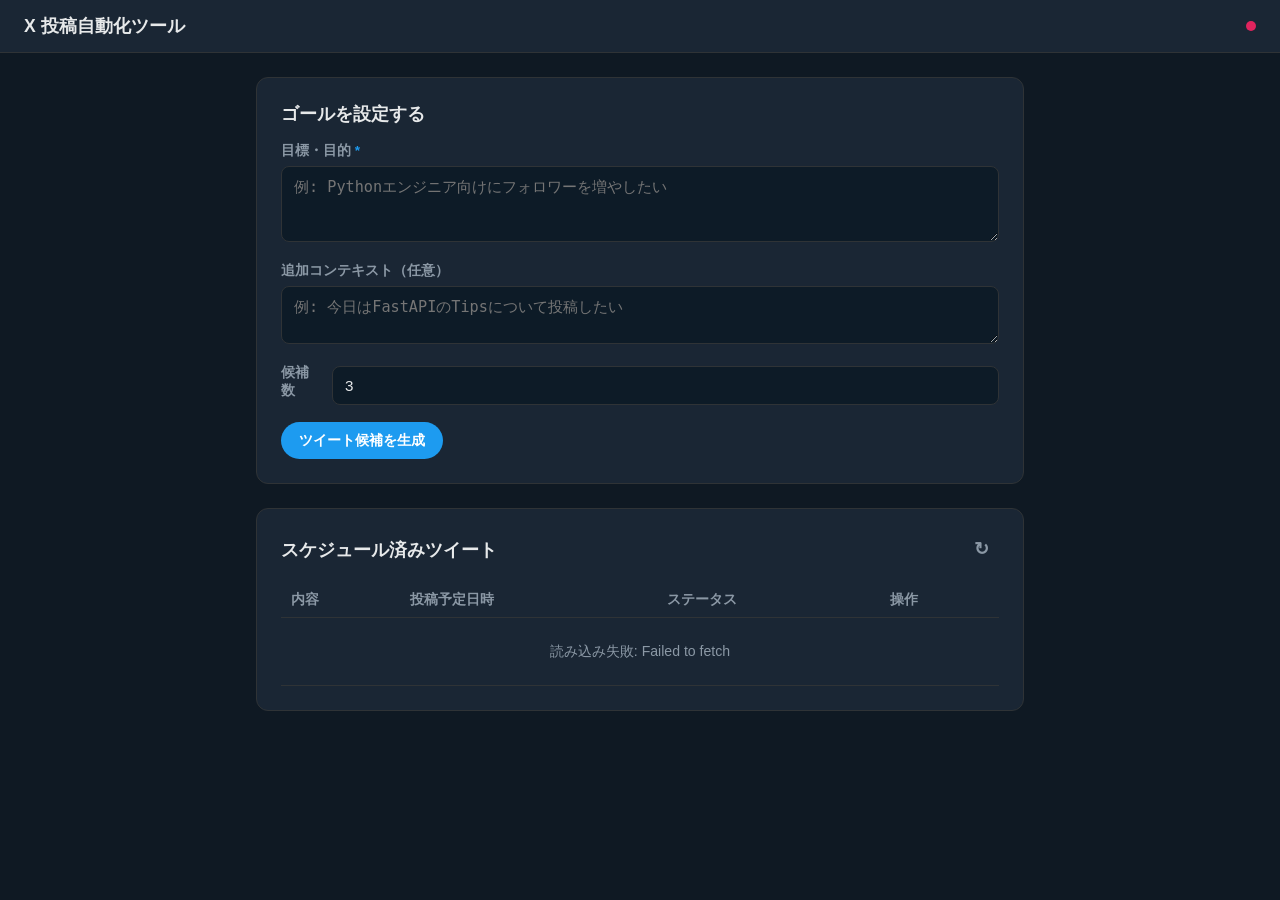
==== frontend/index.html @ 2b23319e "Add X post automation web app with AI-generated tweets and scheduling - Frontend (GitHub Pages): sta" ====
<!DOCTYPE html>
<html lang="ja">
<head>
  <meta charset="UTF-8" />
  <meta name="viewport" content="width=device-width, initial-scale=1.0" />
  <title>X 投稿自動化ツール</title>
  <link rel="stylesheet" href="css/styles.css" />
</head>
<body>

  <!-- Loading overlay -->
  <div id="loading-overlay">
    <div class="spinner"></div>
  </div>

  <!-- Toast container -->
  <div id="toast-container"></div>

  <!-- Navbar -->
  <nav class="navbar">
    <span class="navbar-title">X 投稿自動化ツール</span>
    <span id="health-indicator" class="health-dot" title="バックエンド状態を確認中"></span>
  </nav>

  <main class="container">

    <!-- Section 1: Goal Setup -->
    <section class="card">
      <h2>ゴールを設定する</h2>
      <form id="goal-form">
        <div class="form-group">
          <label for="goal-input">目標・目的 <span class="required">*</span></label>
          <textarea
            id="goal-input"
            placeholder="例: Pythonエンジニア向けにフォロワーを増やしたい"
            rows="3"
            required
          ></textarea>
        </div>
        <div class="form-group">
          <label for="context-input">追加コンテキスト（任意）</label>
          <textarea
            id="context-input"
            placeholder="例: 今日はFastAPIのTipsについて投稿したい"
            rows="2"
          ></textarea>
        </div>
        <div class="form-group form-group-inline">
          <label for="count-input">候補数</label>
          <input id="count-input" type="number" min="1" max="5" value="3" />
        </div>
        <button type="submit" class="btn btn-primary">ツイート候補を生成</button>
      </form>
    </section>

    <!-- Section 2: Tweet Cards -->
    <section id="tweets-section" style="display:none;">
      <h2>ツイート候補</h2>
      <div id="tweet-cards" class="tweet-grid"></div>
    </section>

    <!-- Section 4: Queue -->
    <section class="card queue-section">
      <div class="queue-header-row">
        <h2 id="queue-header">スケジュール済みツイート</h2>
        <button id="refresh-queue" class="btn btn-ghost" title="更新">↻</button>
      </div>
      <table class="queue-table">
        <thead>
          <tr>
            <th>内容</th>
            <th>投稿予定日時</th>
            <th>ステータス</th>
            <th>操作</th>
          </tr>
        </thead>
        <tbody id="queue-body">
          <tr><td colspan="4" class="empty-state">スケジュールはありません</td></tr>
        </tbody>
      </table>
    </section>

  </main>

  <script type="module" src="js/app.js"></script>
</body>
</html>
---- frontend/css/styles.css ----
:root {
  --bg: #0f1923;
  --bg-card: #1a2634;
  --bg-input: #0d1b27;
  --accent: #1d9bf0;
  --accent-hover: #1a8cd8;
  --danger: #e0245e;
  --text: #e7e9ea;
  --text-muted: #8b98a5;
  --border: #2f3336;
  --radius: 12px;
}

* { box-sizing: border-box; margin: 0; padding: 0; }

body {
  background: var(--bg);
  color: var(--text);
  font-family: -apple-system, BlinkMacSystemFont, "Segoe UI", sans-serif;
  min-height: 100vh;
}

/* Navbar */
.navbar {
  background: var(--bg-card);
  border-bottom: 1px solid var(--border);
  padding: 14px 24px;
  display: flex;
  align-items: center;
  gap: 12px;
  position: sticky;
  top: 0;
  z-index: 100;
}

.navbar-title {
  font-size: 1.1rem;
  font-weight: 700;
  flex: 1;
}

.health-dot {
  width: 10px;
  height: 10px;
  border-radius: 50%;
  background: var(--text-muted);
  transition: background 0.3s;
  cursor: help;
}
.health-dot.healthy { background: #00ba7c; }
.health-dot.unhealthy { background: var(--danger); }

/* Container */
.container {
  max-width: 800px;
  margin: 0 auto;
  padding: 24px 16px;
  display: flex;
  flex-direction: column;
  gap: 24px;
}

/* Cards */
.card {
  background: var(--bg-card);
  border: 1px solid var(--border);
  border-radius: var(--radius);
  padding: 24px;
}

h2 {
  font-size: 1.1rem;
  font-weight: 700;
  margin-bottom: 16px;
  color: var(--text);
}

/* Forms */
.form-group {
  margin-bottom: 16px;
}

.form-group-inline {
  display: flex;
  align-items: center;
  gap: 12px;
}

.form-group-inline input {
  width: 70px;
}

label {
  display: block;
  font-size: 0.85rem;
  font-weight: 600;
  color: var(--text-muted);
  margin-bottom: 6px;
}

.required { color: var(--accent); }

textarea, input[type="number"], input[type="datetime-local"] {
  width: 100%;
  background: var(--bg-input);
  border: 1px solid var(--border);
  border-radius: 8px;
  color: var(--text);
  padding: 10px 12px;
  font-size: 0.95rem;
  resize: vertical;
  transition: border-color 0.2s;
}

textarea:focus, input:focus {
  outline: none;
  border-color: var(--accent);
}

/* Buttons */
.btn {
  display: inline-block;
  padding: 9px 18px;
  border: none;
  border-radius: 20px;
  font-size: 0.9rem;
  font-weight: 700;
  cursor: pointer;
  transition: background 0.2s, opacity 0.2s;
}

.btn:disabled { opacity: 0.5; cursor: not-allowed; }

.btn-primary { background: var(--accent); color: #fff; }
.btn-primary:hover:not(:disabled) { background: var(--accent-hover); }

.btn-secondary { background: transparent; color: var(--accent); border: 1px solid var(--accent); }
.btn-secondary:hover { background: rgba(29,155,240,.1); }

.btn-accent { background: #00ba7c; color: #fff; }
.btn-accent:hover { background: #00a06a; }

.btn-danger { background: var(--danger); color: #fff; }
.btn-danger:hover { background: #c41e52; }

.btn-ghost { background: transparent; color: var(--text-muted); font-size: 1.1rem; padding: 6px 10px; }
.btn-ghost:hover { color: var(--text); }

.btn-sm { padding: 5px 12px; font-size: 0.8rem; }

/* Tweet grid */
.tweet-grid {
  display: grid;
  grid-template-columns: repeat(auto-fit, minmax(300px, 1fr));
  gap: 16px;
}

.tweet-card {
  background: var(--bg-card);
  border: 1px solid var(--border);
  border-radius: var(--radius);
  padding: 16px;
  display: flex;
  flex-direction: column;
  gap: 10px;
  transition: border-color 0.2s;
}

.tweet-card.posted { border-color: #00ba7c; opacity: 0.7; }

.tweet-text {
  min-height: 80px;
  background: var(--bg-input);
  border: 1px solid var(--border);
  border-radius: 8px;
  padding: 10px;
  font-size: 0.95rem;
  line-height: 1.5;
  outline: none;
  white-space: pre-wrap;
}

.tweet-text:focus { border-color: var(--accent); }

.char-counter {
  font-size: 0.78rem;
  color: var(--text-muted);
  text-align: right;
}

.char-counter.over-limit { color: var(--danger); font-weight: 700; }

.card-actions {
  display: flex;
  gap: 8px;
  flex-wrap: wrap;
}

/* Schedule panel */
.schedule-panel {
  background: var(--bg);
  border: 1px solid var(--border);
  border-radius: 8px;
  padding: 12px;
  display: flex;
  flex-direction: column;
  gap: 8px;
}

/* Queue */
.queue-section { padding: 24px; }

.queue-header-row {
  display: flex;
  align-items: center;
  margin-bottom: 16px;
}

.queue-header-row h2 { margin-bottom: 0; flex: 1; }

.queue-table {
  width: 100%;
  border-collapse: collapse;
  font-size: 0.88rem;
}

.queue-table th {
  text-align: left;
  color: var(--text-muted);
  font-weight: 600;
  padding: 8px 10px;
  border-bottom: 1px solid var(--border);
}

.queue-table td {
  padding: 10px;
  border-bottom: 1px solid var(--border);
  vertical-align: middle;
}

.queue-content { max-width: 250px; }

.empty-state {
  text-align: center;
  color: var(--text-muted);
  padding: 24px !important;
}

/* Toast */
#toast-container {
  position: fixed;
  bottom: 24px;
  right: 24px;
  display: flex;
  flex-direction: column;
  gap: 8px;
  z-index: 9999;
}

.toast {
  background: var(--bg-card);
  border: 1px solid var(--border);
  border-radius: 8px;
  padding: 12px 16px;
  font-size: 0.88rem;
  max-width: 320px;
  opacity: 0;
  transform: translateX(20px);
  transition: opacity 0.3s, transform 0.3s;
}

.toast.show { opacity: 1; transform: translateX(0); }
.toast-success { border-left: 3px solid #00ba7c; }
.toast-error { border-left: 3px solid var(--danger); }
.toast-info { border-left: 3px solid var(--accent); }

/* Loading overlay */
#loading-overlay {
  display: none;
  position: fixed;
  inset: 0;
  background: rgba(0,0,0,0.5);
  z-index: 9000;
  align-items: center;
  justify-content: center;
}

.spinner {
  width: 40px;
  height: 40px;
  border: 3px solid var(--border);
  border-top-color: var(--accent);
  border-radius: 50%;
  animation: spin 0.8s linear infinite;
}

@keyframes spin { to { transform: rotate(360deg); } }

/* Responsive */
@media (max-width: 600px) {
  .tweet-grid { grid-template-columns: 1fr; }
  .queue-table th:nth-child(2), .queue-table td:nth-child(2) { display: none; }
}
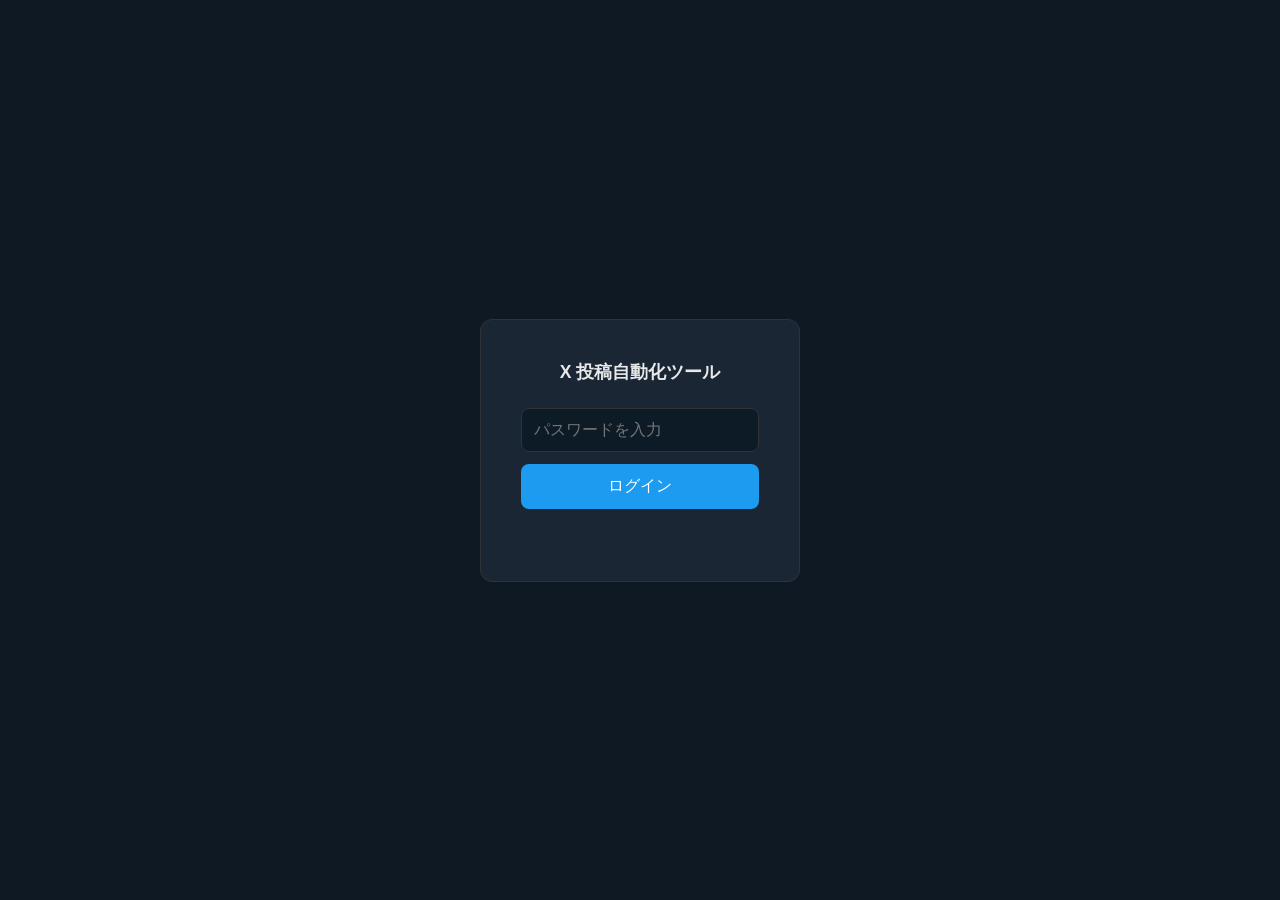
==== commit 553b1381: "Add recurring auto-post and engagement analytics features - Recurring auto-post: set a goal + times/" ====
--- a/frontend/index.html
+++ b/frontend/index.html
@@ -59,6 +59,43 @@
       <div id="tweet-cards" class="tweet-grid"></div>
     </section>
 
+    <!-- Section: Auto Post -->
+    <section class="card">
+      <h2>自動投稿設定</h2>
+      <form id="autopost-form">
+        <div class="form-group">
+          <label for="autopost-goal">ゴール <span class="required">*</span></label>
+          <textarea
+            id="autopost-goal"
+            placeholder="例: Pythonエンジニア向けにフォロワーを増やしたい"
+            rows="2"
+          ></textarea>
+        </div>
+        <div class="form-group form-group-inline">
+          <label for="autopost-times">1日の投稿回数</label>
+          <input id="autopost-times" type="number" min="1" max="5" value="2" style="width:70px;" />
+        </div>
+        <div class="form-group form-group-inline">
+          <label>投稿時間帯</label>
+          <input id="autopost-start" type="number" min="0" max="23" value="8" style="width:70px;" />
+          <span style="color:var(--text-muted)">時〜</span>
+          <input id="autopost-end" type="number" min="0" max="23" value="22" style="width:70px;" />
+          <span style="color:var(--text-muted)">時</span>
+        </div>
+        <button type="submit" class="btn btn-primary">自動投稿を追加</button>
+      </form>
+      <div id="autopost-list" class="autopost-list" style="margin-top:16px;"></div>
+    </section>
+
+    <!-- Section: Analytics -->
+    <section class="card" id="analytics-section" style="display:none;">
+      <div style="display:flex;align-items:center;margin-bottom:16px;">
+        <h2 style="margin-bottom:0;flex:1;">エンゲージメント分析</h2>
+        <span id="follower-count" style="font-size:0.85rem;color:var(--text-muted);"></span>
+      </div>
+      <div id="top-tweets-list"></div>
+    </section>
+
     <!-- Section 4: Queue -->
     <section class="card queue-section">
       <div class="queue-header-row">
--- a/frontend/css/styles.css
+++ b/frontend/css/styles.css
@@ -296,6 +296,72 @@
 
 @keyframes spin { to { transform: rotate(360deg); } }
 
+/* Auto-post list */
+.autopost-list { display: flex; flex-direction: column; gap: 10px; }
+
+.autopost-item {
+  display: flex;
+  align-items: center;
+  gap: 12px;
+  background: var(--bg);
+  border: 1px solid var(--border);
+  border-radius: 8px;
+  padding: 12px 14px;
+}
+
+.autopost-info { flex: 1; min-width: 0; }
+
+.autopost-goal-text {
+  font-size: 0.92rem;
+  color: var(--text);
+  white-space: nowrap;
+  overflow: hidden;
+  text-overflow: ellipsis;
+}
+
+.autopost-meta { font-size: 0.78rem; color: var(--text-muted); margin-top: 3px; }
+
+.autopost-actions { display: flex; align-items: center; gap: 10px; flex-shrink: 0; }
+
+/* Toggle switch */
+.toggle-switch { position: relative; display: inline-block; width: 40px; height: 22px; cursor: pointer; }
+.toggle-switch input { opacity: 0; width: 0; height: 0; }
+.toggle-slider {
+  position: absolute; inset: 0;
+  background: var(--border);
+  border-radius: 22px;
+  transition: background 0.2s;
+}
+.toggle-slider::before {
+  content: "";
+  position: absolute;
+  width: 16px; height: 16px;
+  left: 3px; top: 3px;
+  background: #fff;
+  border-radius: 50%;
+  transition: transform 0.2s;
+}
+.toggle-switch input:checked + .toggle-slider { background: var(--accent); }
+.toggle-switch input:checked + .toggle-slider::before { transform: translateX(18px); }
+
+/* Analytics */
+.analytics-tweet {
+  background: var(--bg);
+  border: 1px solid var(--border);
+  border-radius: 8px;
+  padding: 12px 14px;
+  margin-bottom: 8px;
+}
+
+.analytics-content { font-size: 0.9rem; margin-bottom: 6px; line-height: 1.5; }
+
+.analytics-metrics {
+  display: flex;
+  gap: 16px;
+  font-size: 0.8rem;
+  color: var(--text-muted);
+}
+
 /* Responsive */
 @media (max-width: 600px) {
   .tweet-grid { grid-template-columns: 1fr; }
